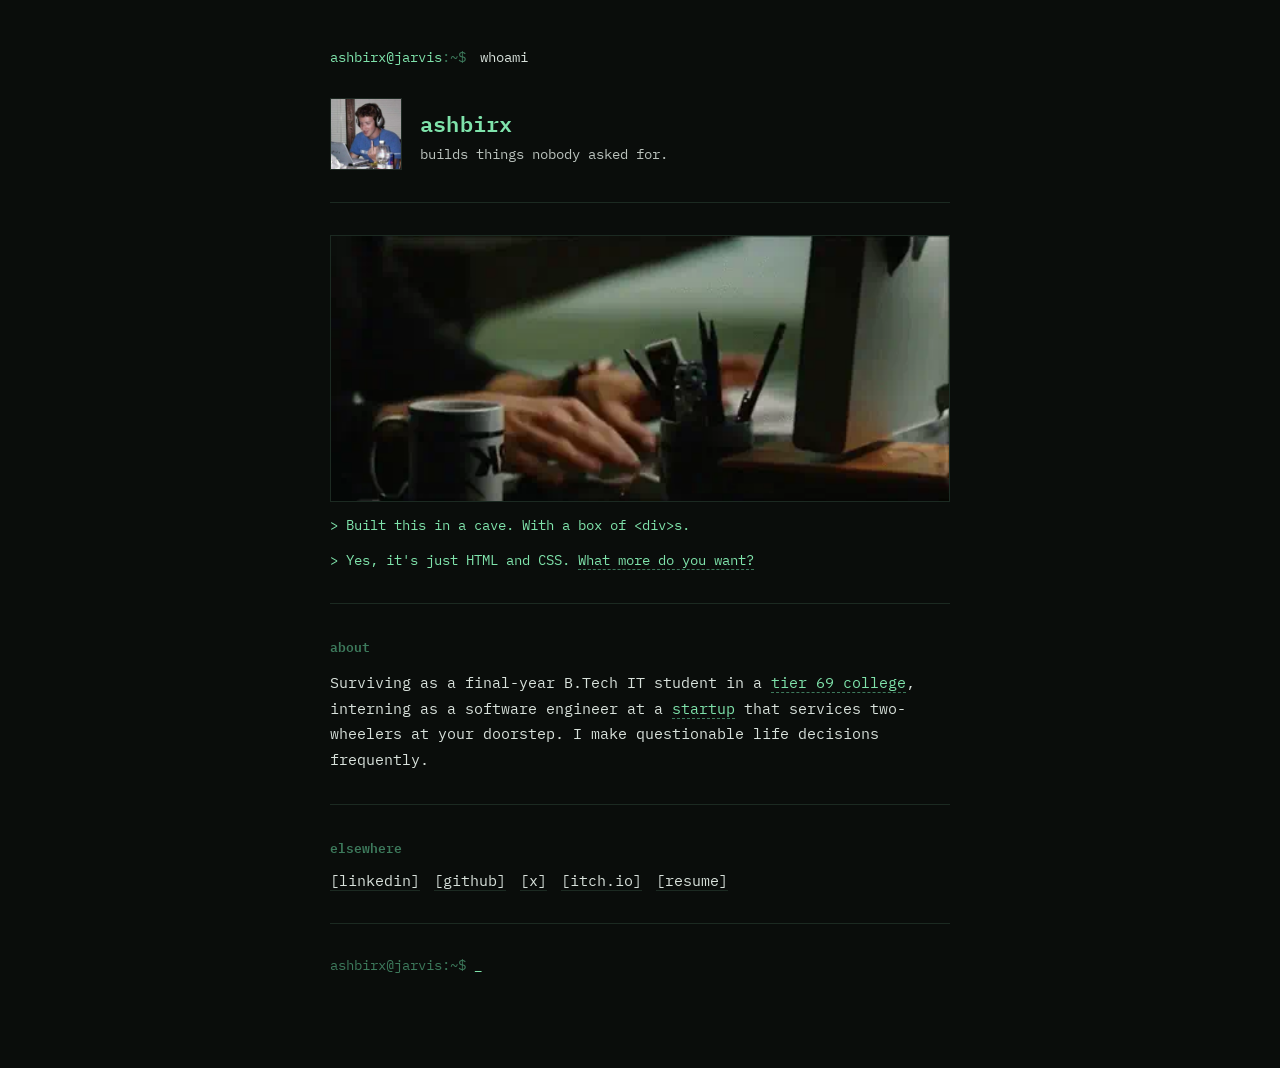
==== index.html @ a939dd20 "initial commit" ====
<!DOCTYPE html>
<html lang="en">

<head>
  <meta charset="UTF-8">
  <meta name="viewport" content="width=device-width, initial-scale=1">
  <title>ashbirx</title>
  <meta name="description" content="ashbirx — builds things nobody asked for.">
  <meta name="author" content="Ashish Birajdar">
  <meta name="color-scheme" content="dark">
  <meta name="theme-color" content="#0a0d0b">
  <link rel="canonical" href="https://ashbirx.me/">
  <link rel="preconnect" href="https://fonts.googleapis.com">
  <link rel="preconnect" href="https://fonts.gstatic.com" crossorigin>
  <link rel="stylesheet" href="https://fonts.googleapis.com/css2?family=IBM+Plex+Mono:wght@400;600&display=swap">

  <link rel="icon" type="image/png" href="/assets/icons/favicon-96x96.png" sizes="96x96" />
  <link rel="icon" type="image/svg+xml" href="/assets/icons/favicon.svg" />
  <link rel="shortcut icon" href="/favicon.ico" />
  <link rel="apple-touch-icon" sizes="180x180" href="/assets/icons/apple-touch-icon.png" />
  <link rel="manifest" href="/site.webmanifest">
  <link rel="stylesheet" href="style.css">

  <meta property="og:type" content="website">
  <meta property="og:title" content="ashbirx">
  <meta property="og:description" content="ashbirx — builds things nobody asked for.">
  <meta property="og:url" content="https://ashbirx.me/">
  <meta property="og:image" content="https://ashbirx.me/assets/img/og-image.jpg">
  <meta property="og:image:width" content="1200">
  <meta property="og:image:height" content="630">

  <meta name="twitter:card" content="summary_large_image">
  <meta name="twitter:title" content="ashbirx">
  <meta name="twitter:description" content="ashbirx — builds things nobody asked for.">
  <meta name="twitter:image" content="https://ashbirx.me/assets/img/og-image.jpg">
</head>

<body>

  <div class="wrap">

    <header class="prompt">
      <span class="path">ashbirx@jarvis</span><span class="colon">:</span><span class="tilde">~$</span>
      <span class="cmd">whoami</span>
    </header>

    <section class="who">
      <img class="avatar" src="assets/img/avatar.jpg" alt="avatar" width="72" height="72">
      <div class="who-text">
        <h1>ashbirx</h1>
        <p class="tagline">builds things nobody asked for.</p>
      </div>
    </section>

    <hr>

    <section class="feature">
      <img class="gif" src="assets/img/banner.webp" alt="workshop banner">
      <p class="caption">&gt; Built this in a cave. With a box of &lt;div&gt;s.</p>
      <p class="caption hovercard-trigger">
        &gt; Yes, it's just HTML and CSS.
        <a href="https://motherfuckingwebsite.com" target="_blank" rel="noopener" class="hovercard-link">
          What more do you want?
          <span class="hovercard">
            <img data-src="assets/img/scene.webp" alt="reaction gif">
          </span>
        </a>
      </p>
    </section>

    <hr>

    <section class="block">
      <h2>about</h2>
      <p>
        Surviving as a final-year B.Tech IT student in a
        <span tabindex="0" class="hovercard-link">tier 69 college<span class="hovercard"><img data-src="assets/img/regret.webp" alt="regret gif"></span></span>, interning as a software engineer
        at a <a href="https://mechiee.in" target="_blank" rel="noopener" class="hovercard-link">startup</a> that services two-wheelers at your doorstep. I make questionable life decisions frequently.
      </p>
    </section>

    <hr>

    <section class="block">
      <h2>elsewhere</h2>
      <nav class="links">
        <a href="https://www.linkedin.com/in/ashishxbirajdar" target="_blank" rel="me noopener">[linkedin]</a>
        <a href="https://github.com/ashbirx" target="_blank" rel="me noopener">[github]</a>
        <a href="https://x.com/ashbirx" target="_blank" rel="me noopener">[x]</a>
        <!-- <a href="https://youtube.com/@ashbirx" target="_blank" rel="me noopener">[youtube]</a> -->
        <a href="https://itch.io/profile/ashbirx" target="_blank" rel="me noopener">[itch.io]</a>
        <a href="assets/resume.pdf" target="_blank" rel="noopener">[resume]</a>
      </nav>
    </section>

    <hr>

    <footer class="foot">
      <p class="cursor-line">ashbirx@jarvis:~$ <span class="cursor">_</span></p>
    </footer>

  </div>

  <script>
    document.querySelectorAll(".hovercard-link").forEach(function (link) {
      var img = link.querySelector(".hovercard img");
      if (!img) return;
      var loaded = false;
      function load() {
        if (loaded) return;
        loaded = true;
        img.src = img.getAttribute("data-src");
      }
      link.addEventListener("mouseenter", load);
      link.addEventListener("focus", load);
    });
  </script>
</body>

</html>
---- style.css ----
:root {
  --bg: #0a0d0b;
  --text: #d9e2dc;
  --accent: #7fe3ab;
  --dim: #3d7a5c;
  --border: #1c2a22;
  --hover: #e8b04b;
  --mono: "IBM Plex Mono", "JetBrains Mono", ui-monospace, "SFMono-Regular", Consolas, monospace;
}

* { box-sizing: border-box; }

html, body {
  margin: 0;
  padding: 0;
  background: var(--bg);
  color: var(--text);
  font-family: var(--mono);
}

body {
  padding: 48px 20px 80px;
}

.wrap {
  max-width: 620px;
  margin: 0 auto;
}

hr {
  border: none;
  border-top: 1px solid var(--border);
  margin: 32px 0;
}

/* header prompt line */
.prompt {
  font-size: 14px;
  color: var(--dim);
  margin-bottom: 32px;
}
.prompt .path { color: var(--accent); }
.prompt .colon { color: var(--dim); }
.prompt .tilde { color: var(--dim); }
.prompt .cmd { color: var(--text); margin-left: 6px; }

/* who am i */
.who {
  display: flex;
  align-items: center;
  gap: 18px;
}
.avatar {
  width: 72px;
  height: 72px;
  object-fit: cover;
  border: 1px solid var(--border);
  filter: grayscale(15%);
}
.who-text {
  flex: 1;
  min-width: 0;
}
.who-text h1 {
  margin: 0;
  font-size: 22px;
  font-weight: 600;
  color: var(--accent);
  letter-spacing: 0.2px;
}
.tagline {
  margin: 4px 0 0;
  font-size: 14px;
  color: var(--text);
  opacity: 0.85;
}

/* gif + caption blocks */
.feature { text-align: left; }
.gif {
  width: 100%;
  display: block;
  border: 1px solid var(--border);
}
.caption {
  margin: 12px 0 0;
  font-size: 14px;
  color: var(--accent);
  line-height: 1.6;
}

/* hovercard: hover the link, an image preview pops up above it */
.hovercard-link {
  position: relative;
  color: var(--accent);
  text-decoration: none;
  border-bottom: 1px dashed var(--dim);
  cursor: pointer;
}
.hovercard-link:hover {
  color: var(--hover);
  border-bottom-color: var(--hover);
}
.hovercard {
  position: absolute;
  left: 50%;
  bottom: calc(100% + 10px);
  transform: translateX(-50%) translateY(6px);
  width: 280px;
  border: 1px solid var(--border);
  background: var(--bg);
  padding: 4px;
  opacity: 0;
  visibility: hidden;
  pointer-events: none;
  transition: opacity 0.15s ease, transform 0.15s ease;
  z-index: 10;
}
.hovercard img {
  display: block;
  width: 100%;
}
.hovercard-link:hover .hovercard,
.hovercard-link:focus .hovercard {
  opacity: 1;
  visibility: visible;
  transform: translateX(-50%) translateY(0);
}
@media (max-width: 480px) {
  .hovercard { width: 200px; }
}

/* generic block */
.block h2 {
  font-size: 13px;
  font-weight: 600;
  color: var(--dim);
  margin: 0 0 12px;
  text-transform: lowercase;
}
.block p {
  font-size: 15px;
  line-height: 1.7;
  margin: 0;
}

.links {
  display: flex;
  flex-wrap: wrap;
  align-items: center;
  gap: 14px;
  font-size: 15px;
}
.links a {
  color: var(--text);
  text-decoration: none;
  border-bottom: 1px solid var(--border);
}
.links a:hover {
  color: var(--hover);
  border-bottom-color: var(--hover);
}

/* footer */
.foot {
  margin-top: 8px;
}
.meta {
  font-size: 12px;
  color: var(--dim);
  margin: 10px 0 0;
}
.cursor-line {
  margin-top: 28px;
  font-size: 14px;
  color: var(--dim);
}
.cursor {
  color: var(--accent);
  animation: blink 1.1s steps(1) infinite;
}
@media (prefers-reduced-motion: reduce) {
  .cursor { animation: none; opacity: 1; }
}
@keyframes blink {
  0%, 49% { opacity: 1; }
  50%, 100% { opacity: 0; }
}

/* mobile */
@media (max-width: 480px) {
  body { padding: 32px 16px 64px; }
  .who { flex-direction: column; align-items: flex-start; gap: 12px; }
  .who-text { width: 100%; }
}

/* text selection */
::selection {
  background: var(--dim);
  color: var(--bg);
}
::-moz-selection {
  background: var(--dim);
  color: var(--bg);
}

/* scrollbar — Firefox */
html {
  scrollbar-width: thin;
  scrollbar-color: var(--dim) var(--bg);
}

/* scrollbar — WebKit (Chrome, Edge, Safari) */
::-webkit-scrollbar {
  width: 10px;
}
::-webkit-scrollbar-track {
  background: var(--bg);
}
::-webkit-scrollbar-thumb {
  background: var(--dim);
  border: 2px solid var(--bg);
  border-radius: 5px;
}
::-webkit-scrollbar-thumb:hover {
  background: var(--accent);
}
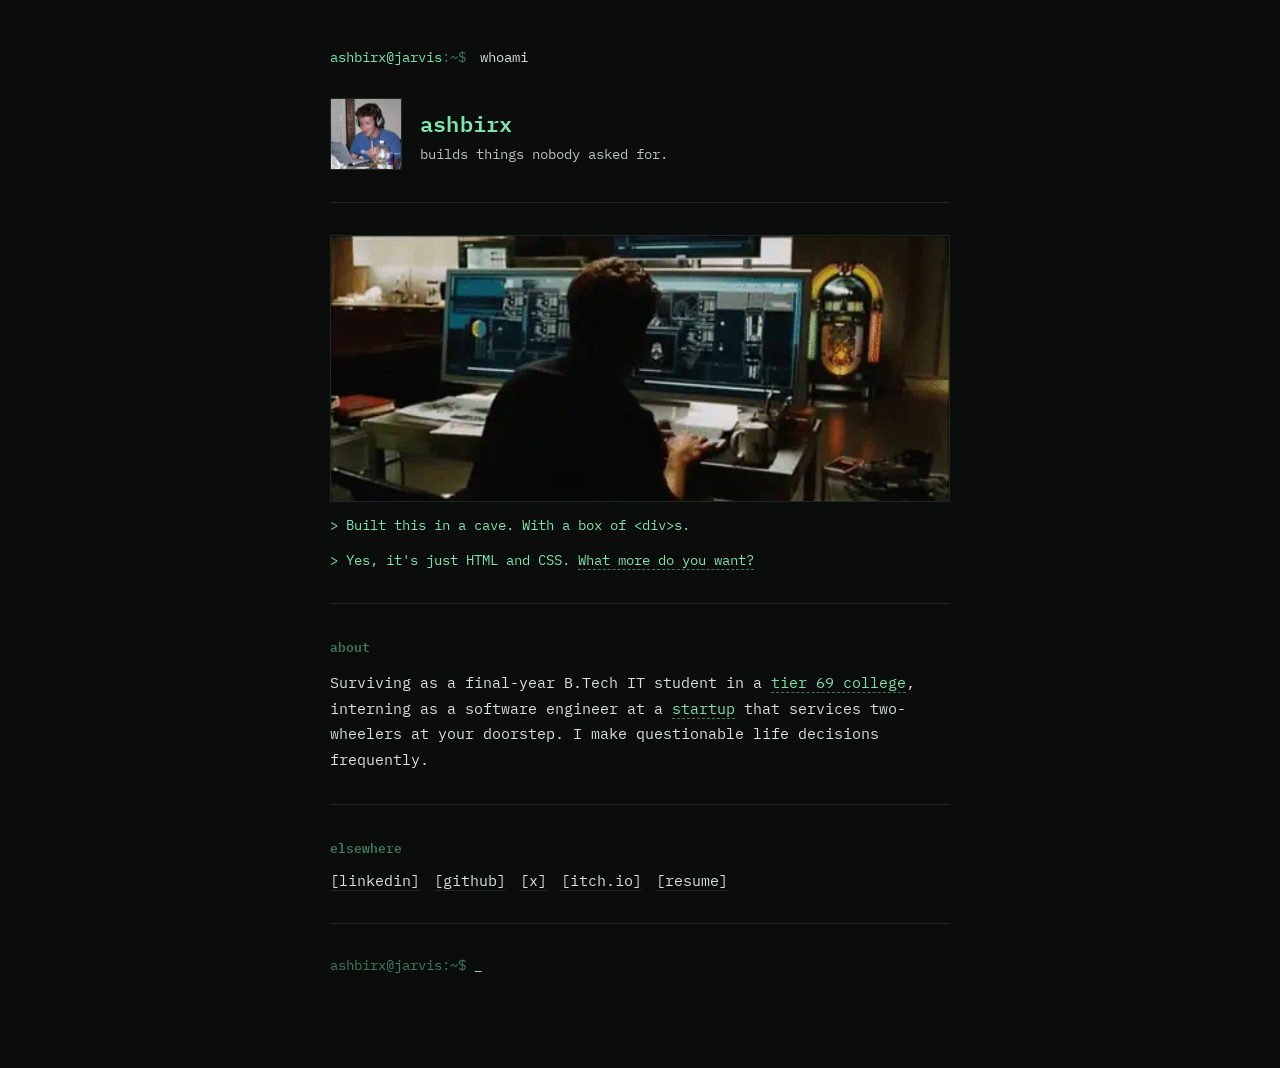
==== commit a3607f2d: "Install Vercel Web Analytics Integration Implemented Vercel Web Analytics for the ashbirx.me static " ====
--- a/index.html
+++ b/index.html
@@ -33,6 +33,9 @@
   <meta name="twitter:title" content="ashbirx">
   <meta name="twitter:description" content="ashbirx — builds things nobody asked for.">
   <meta name="twitter:image" content="https://ashbirx.me/assets/img/og-image.jpg">
+
+  <!-- Vercel Web Analytics -->
+  <script defer src="https://cdn.vercel-insights.com/v1/script.js"></script>
 </head>
 
 <body>
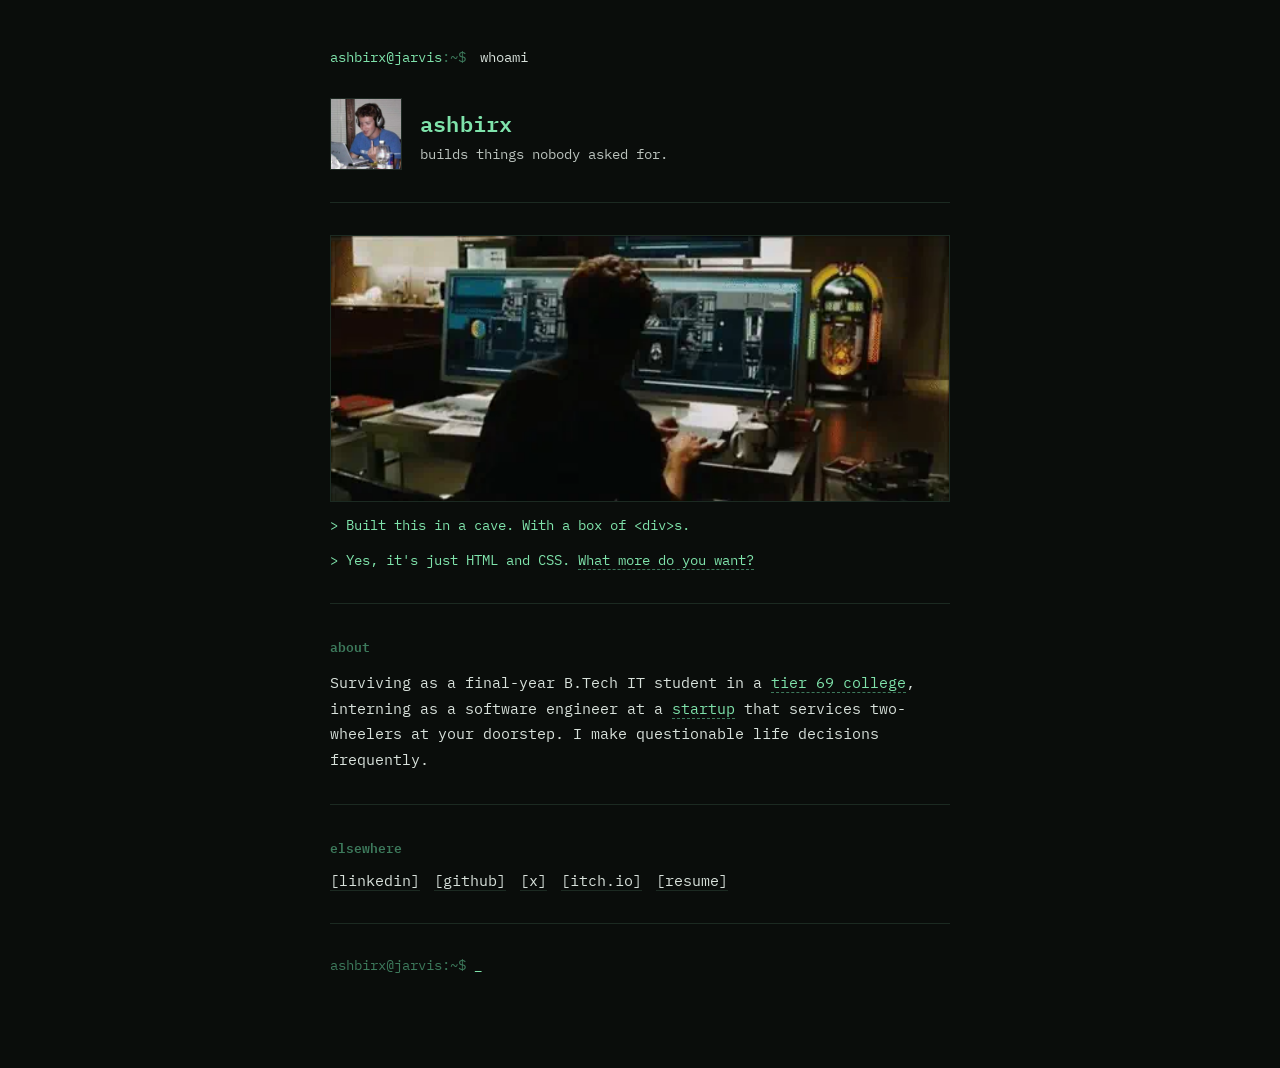
==== commit f58415a7: "Install and Configure Vercel Speed Insights # Vercel Speed Insights Installation  Successfully insta" ====
--- a/index.html
+++ b/index.html
@@ -36,6 +36,12 @@
 
   <!-- Vercel Web Analytics -->
   <script defer src="https://cdn.vercel-insights.com/v1/script.js"></script>
+  
+  <!-- Vercel Speed Insights -->
+  <script>
+    window.si = window.si || function () { (window.siq = window.siq || []).push(arguments); };
+  </script>
+  <script defer src="/_vercel/speed-insights/script.js"></script>
 </head>
 
 <body>
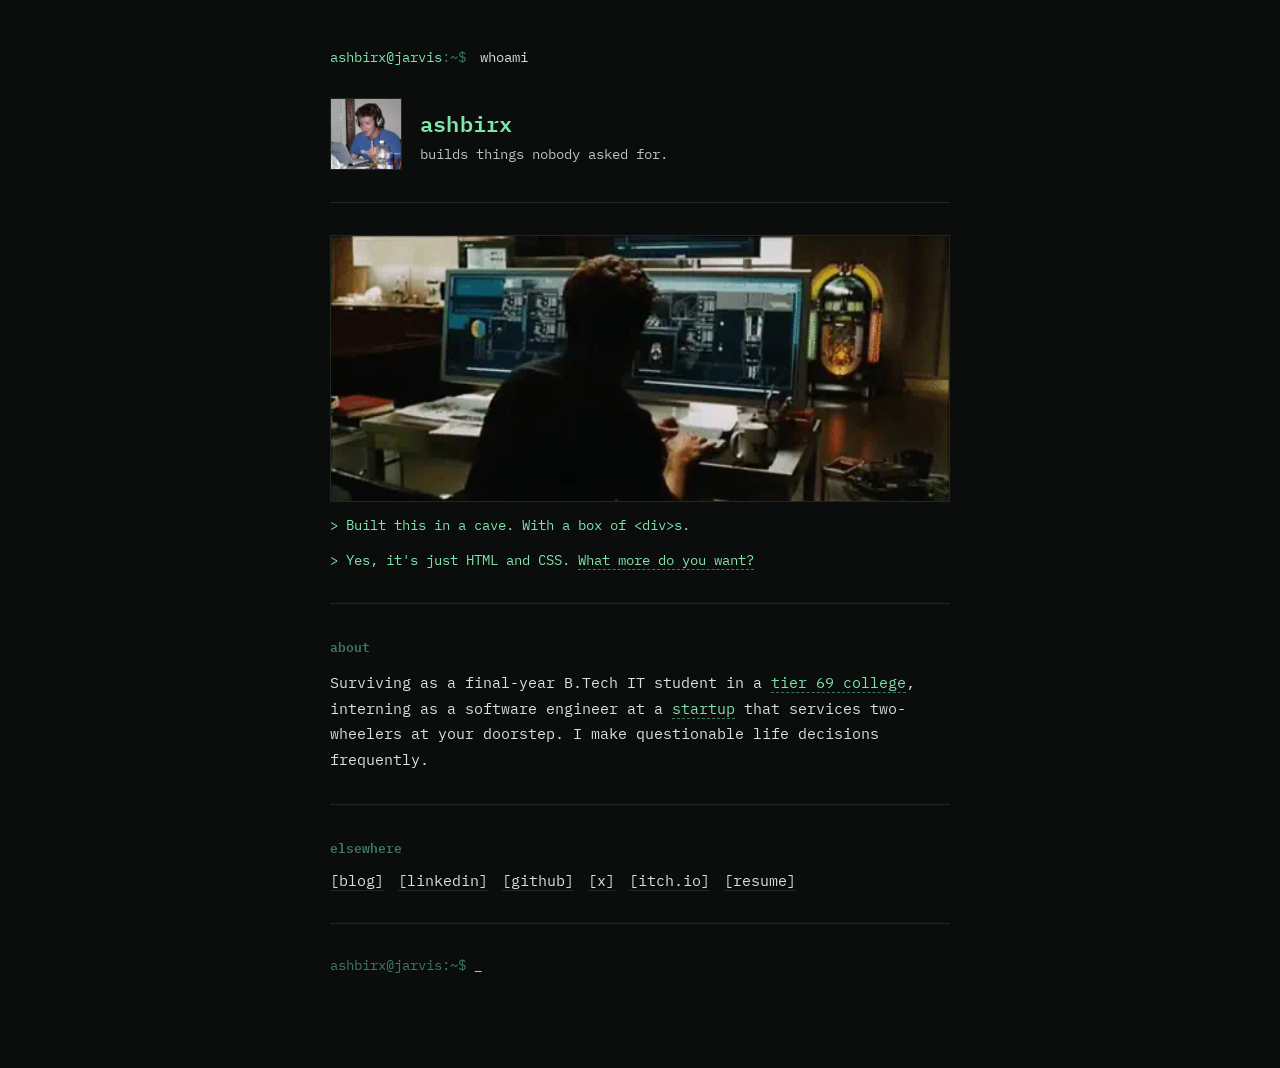
==== commit 85c43ffc: "feat(blog): add static blog with first post Zero-dependency build script renders content/blog/*.md t" ====
--- a/index.html
+++ b/index.html
@@ -93,7 +93,8 @@
     <section class="block">
       <h2>elsewhere</h2>
       <nav class="links">
-        <a href="https://www.linkedin.com/in/ashishxbirajdar" target="_blank" rel="me noopener">[linkedin]</a>
+        <a href="/blog">[blog]</a>
+        <a href="https://www.linkedin.com/in/ashishbirajdarx" target="_blank" rel="me noopener">[linkedin]</a>
         <a href="https://github.com/ashbirx" target="_blank" rel="me noopener">[github]</a>
         <a href="https://x.com/ashbirx" target="_blank" rel="me noopener">[x]</a>
         <!-- <a href="https://youtube.com/@ashbirx" target="_blank" rel="me noopener">[youtube]</a> -->
